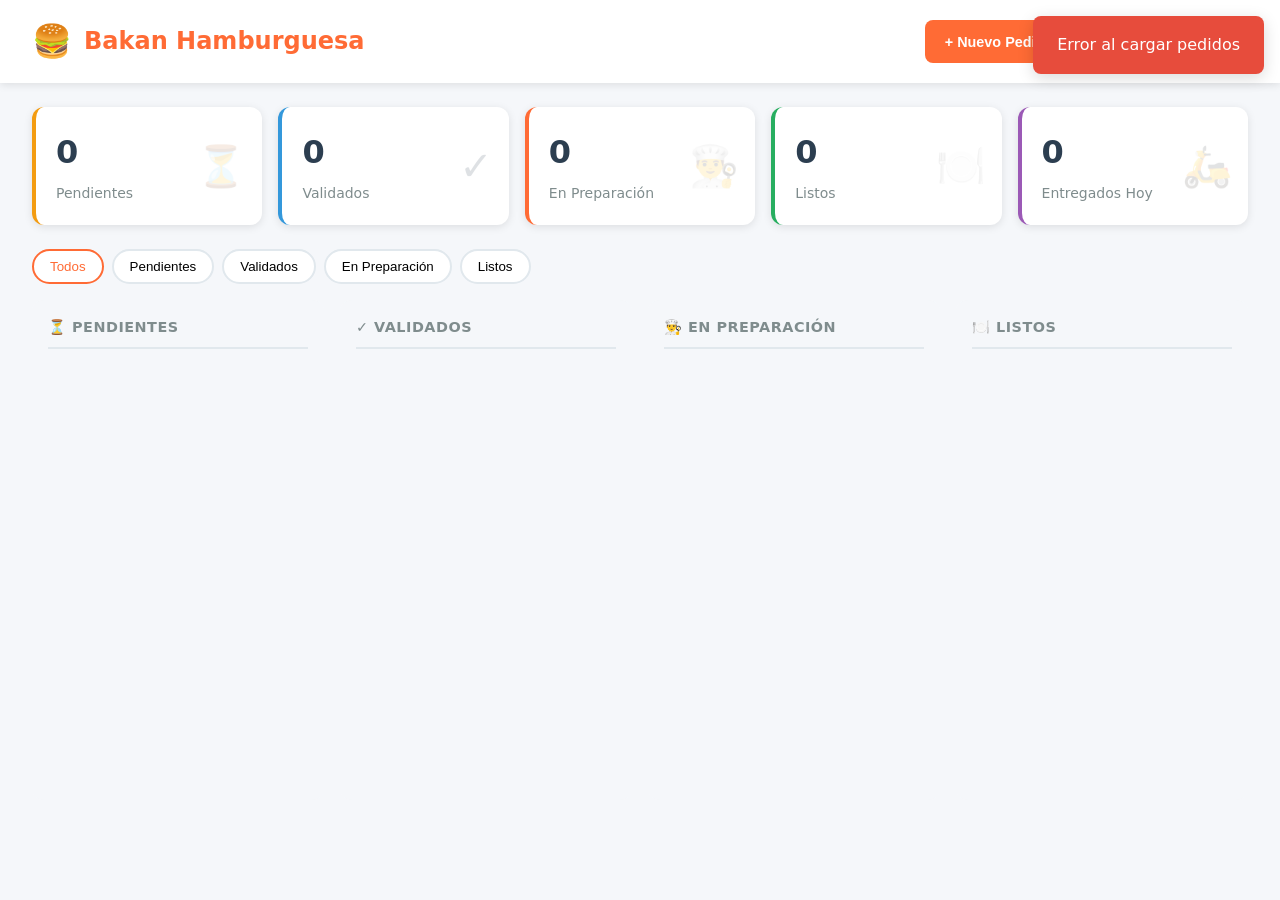
==== src/main/resources/static/index.html @ cb3b7696 "html, css e index funcionando con el backend" ====
<!DOCTYPE html>
<html lang="es">
<head>
    <meta charset="UTF-8">
    <meta name="viewport" content="width=device-width, initial-scale=1.0">
    <title>Bakan Hamburguesa - Panel de Control</title>
    <link rel="stylesheet" href="css/styles.css">
</head>
<body>
<div class="app">
    <!-- Header -->
    <header class="header">
        <div class="logo">
            <span class="logo-icon">🍔</span>
            <h1>Bakan Hamburguesa</h1>
        </div>
        <div class="header-actions">
            <button class="btn btn-primary" onclick="mostrarModalNuevoPedido()">
                + Nuevo Pedido
            </button>
            <a href="cocina.html" class="btn btn-secondary">👨‍🍳 Vista Cocina</a>
        </div>
    </header>

    <!-- Dashboard Stats -->
    <div class="dashboard">
        <div class="stat-card" data-estado="PENDIENTE">
            <div class="stat-number" id="count-pendiente">0</div>
            <div class="stat-label">Pendientes</div>
            <div class="stat-icon">⏳</div>
        </div>
        <div class="stat-card" data-estado="VALIDADO">
            <div class="stat-number" id="count-validado">0</div>
            <div class="stat-label">Validados</div>
            <div class="stat-icon">✓</div>
        </div>
        <div class="stat-card" data-estado="EN_PREPARACION">
            <div class="stat-number" id="count-preparacion">0</div>
            <div class="stat-label">En Preparación</div>
            <div class="stat-icon">👨‍🍳</div>
        </div>
        <div class="stat-card" data-estado="LISTO">
            <div class="stat-number" id="count-listo">0</div>
            <div class="stat-label">Listos</div>
            <div class="stat-icon">🍽️</div>
        </div>
        <div class="stat-card" data-estado="ENTREGADO">
            <div class="stat-number" id="count-entregado">0</div>
            <div class="stat-label">Entregados Hoy</div>
            <div class="stat-icon">🛵</div>
        </div>
    </div>

    <!-- Filtros -->
    <div class="filters">
        <button class="filter-btn active" data-filter="todos">Todos</button>
        <button class="filter-btn" data-filter="PENDIENTE">Pendientes</button>
        <button class="filter-btn" data-filter="VALIDADO">Validados</button>
        <button class="filter-btn" data-filter="EN_PREPARACION">En Preparación</button>
        <button class="filter-btn" data-filter="LISTO">Listos</button>
    </div>

    <!-- Kanban Board -->
    <div class="kanban-board">
        <div class="kanban-column" data-estado="PENDIENTE">
            <h3>⏳ Pendientes</h3>
            <div class="pedidos-list" id="column-PENDIENTE"></div>
        </div>
        <div class="kanban-column" data-estado="VALIDADO">
            <h3>✓ Validados</h3>
            <div class="pedidos-list" id="column-VALIDADO"></div>
        </div>
        <div class="kanban-column" data-estado="EN_PREPARACION">
            <h3>👨‍🍳 En Preparación</h3>
            <div class="pedidos-list" id="column-EN_PREPARACION"></div>
        </div>
        <div class="kanban-column" data-estado="LISTO">
            <h3>🍽️ Listos</h3>
            <div class="pedidos-list" id="column-LISTO"></div>
        </div>
    </div>
</div>

<!-- Modal Nuevo Pedido -->
<div id="modal-pedido" class="modal">
    <div class="modal-content">
        <span class="close" onclick="cerrarModal()">&times;</span>
        <h2>Nuevo Pedido</h2>
        <form id="form-pedido">
            <div class="form-group">
                <label>Cliente:</label>
                <input type="text" id="cliente-nombre" required placeholder="Nombre (WhatsApp)">
            </div>
            <div id="productos-container">
                <!-- Productos se cargan dinámicamente -->
            </div>
            <button type="button" class="btn btn-secondary" onclick="agregarProducto()">+ Agregar Producto</button>
            <div class="total">Total: $<span id="total-pedido">0</span></div>
            <button type="submit" class="btn btn-primary btn-block">Crear Pedido</button>
        </form>
    </div>
</div>

<script src="js/app.js"></script>
</body>
</html>
---- src/main/resources/static/css/styles.css ----
/* Reset y base */
* {
    margin: 0;
    padding: 0;
    box-sizing: border-box;
}

:root {
    --primary: #FF6B35;
    --primary-dark: #E55A2B;
    --secondary: #2C3E50;
    --success: #27AE60;
    --warning: #F39C12;
    --danger: #E74C3C;
    --info: #3498DB;
    --bg: #F5F7FA;
    --card: #FFFFFF;
    --text: #2C3E50;
    --text-light: #7F8C8D;
    --border: #E1E8ED;
    --shadow: 0 2px 8px rgba(0,0,0,0.1);
    --shadow-hover: 0 4px 16px rgba(0,0,0,0.15);
}

body {
    font-family: 'Segoe UI', system-ui, -apple-system, sans-serif;
    background: var(--bg);
    color: var(--text);
    line-height: 1.6;
}

/* Header */
.header {
    background: var(--card);
    padding: 1rem 2rem;
    display: flex;
    justify-content: space-between;
    align-items: center;
    box-shadow: var(--shadow);
    position: sticky;
    top: 0;
    z-index: 100;
}

.logo {
    display: flex;
    align-items: center;
    gap: 0.75rem;
}

.logo-icon {
    font-size: 2rem;
}

.logo h1 {
    font-size: 1.5rem;
    font-weight: 700;
    color: var(--primary);
}

.header-actions {
    display: flex;
    gap: 0.75rem;
}

/* Botones */
.btn {
    padding: 0.625rem 1.25rem;
    border: none;
    border-radius: 8px;
    font-size: 0.9rem;
    font-weight: 600;
    cursor: pointer;
    transition: all 0.2s;
    display: inline-flex;
    align-items: center;
    gap: 0.5rem;
}

.btn:hover {
    transform: translateY(-2px);
    box-shadow: var(--shadow-hover);
}

.btn-primary {
    background: var(--primary);
    color: white;
}

.btn-primary:hover {
    background: var(--primary-dark);
}

.btn-secondary {
    background: var(--secondary);
    color: white;
}

.btn-success {
    background: var(--success);
    color: white;
}

.btn-warning {
    background: var(--warning);
    color: white;
}

.btn-danger {
    background: var(--danger);
    color: white;
}

.btn-sm {
    padding: 0.4rem 0.8rem;
    font-size: 0.8rem;
}

.btn-block {
    width: 100%;
    justify-content: center;
}

/* Dashboard Stats */
.dashboard {
    display: grid;
    grid-template-columns: repeat(auto-fit, minmax(180px, 1fr));
    gap: 1rem;
    padding: 1.5rem 2rem;
}

.stat-card {
    background: var(--card);
    padding: 1.25rem;
    border-radius: 12px;
    box-shadow: var(--shadow);
    display: flex;
    flex-direction: column;
    position: relative;
    overflow: hidden;
    border-left: 4px solid transparent;
    transition: all 0.2s;
}

.stat-card:hover {
    box-shadow: var(--shadow-hover);
}

.stat-card[data-estado="PENDIENTE"] { border-left-color: var(--warning); }
.stat-card[data-estado="VALIDADO"] { border-left-color: var(--info); }
.stat-card[data-estado="EN_PREPARACION"] { border-left-color: var(--primary); }
.stat-card[data-estado="LISTO"] { border-left-color: var(--success); }
.stat-card[data-estado="ENTREGADO"] { border-left-color: #9B59B6; }

.stat-number {
    font-size: 2rem;
    font-weight: 700;
    color: var(--text);
}

.stat-label {
    font-size: 0.875rem;
    color: var(--text-light);
    margin-top: 0.25rem;
}

.stat-icon {
    position: absolute;
    right: 1rem;
    top: 50%;
    transform: translateY(-50%);
    font-size: 2.5rem;
    opacity: 0.15;
}

/* Filtros */
.filters {
    display: flex;
    gap: 0.5rem;
    padding: 0 2rem 1rem;
    flex-wrap: wrap;
}

.filter-btn {
    padding: 0.5rem 1rem;
    border: 2px solid var(--border);
    background: var(--card);
    border-radius: 20px;
    cursor: pointer;
    font-weight: 500;
    transition: all 0.2s;
}

.filter-btn:hover,
.filter-btn.active {
    border-color: var(--primary);
    color: var(--primary);
}

/* Kanban Board */
.kanban-board {
    display: grid;
    grid-template-columns: repeat(4, 1fr);
    gap: 1rem;
    padding: 0 2rem 2rem;
    overflow-x: auto;
}

.kanban-column {
    background: var(--bg);
    border-radius: 12px;
    padding: 1rem;
    min-height: 500px;
}

.kanban-column h3 {
    font-size: 0.9rem;
    font-weight: 600;
    color: var(--text-light);
    text-transform: uppercase;
    letter-spacing: 0.5px;
    margin-bottom: 1rem;
    padding-bottom: 0.5rem;
    border-bottom: 2px solid var(--border);
}

.pedidos-list {
    display: flex;
    flex-direction: column;
    gap: 0.75rem;
}

/* Pedido Card */
.pedido-card {
    background: var(--card);
    border-radius: 10px;
    padding: 1rem;
    box-shadow: var(--shadow);
    cursor: grab;
    transition: all 0.2s;
    border-left: 4px solid transparent;
}

.pedido-card:hover {
    box-shadow: var(--shadow-hover);
    transform: translateY(-2px);
}

.pedido-card[data-estado="PENDIENTE"] { border-left-color: var(--warning); }
.pedido-card[data-estado="VALIDADO"] { border-left-color: var(--info); }
.pedido-card[data-estado="EN_PREPARACION"] { border-left-color: var(--primary); }
.pedido-card[data-estado="LISTO"] { border-left-color: var(--success); }

.pedido-header {
    display: flex;
    justify-content: space-between;
    align-items: center;
    margin-bottom: 0.75rem;
}

.pedido-id {
    font-weight: 700;
    font-size: 1.1rem;
}

.pedido-tiempo {
    font-size: 0.75rem;
    color: var(--text-light);
    background: var(--bg);
    padding: 0.25rem 0.5rem;
    border-radius: 4px;
}

.pedido-cliente {
    font-size: 0.9rem;
    color: var(--text-light);
    margin-bottom: 0.75rem;
}

.pedido-productos {
    background: var(--bg);
    border-radius: 6px;
    padding: 0.75rem;
    margin-bottom: 0.75rem;
}

.producto-item {
    display: flex;
    justify-content: space-between;
    font-size: 0.85rem;
    padding: 0.25rem 0;
}

.producto-item strong {
    color: var(--text);
}

.pedido-total {
    font-size: 1.1rem;
    font-weight: 700;
    color: var(--success);
    text-align: right;
    margin-bottom: 0.75rem;
}

.pedido-acciones {
    display: flex;
    gap: 0.5rem;
    flex-wrap: wrap;
}

/* Modal */
.modal {
    display: none;
    position: fixed;
    top: 0;
    left: 0;
    width: 100%;
    height: 100%;
    background: rgba(0,0,0,0.5);
    z-index: 1000;
    justify-content: center;
    align-items: center;
}

.modal.active {
    display: flex;
}

.modal-content {
    background: var(--card);
    border-radius: 16px;
    padding: 2rem;
    width: 90%;
    max-width: 500px;
    max-height: 90vh;
    overflow-y: auto;
    position: relative;
}

.close {
    position: absolute;
    right: 1rem;
    top: 1rem;
    font-size: 1.5rem;
    cursor: pointer;
    color: var(--text-light);
}

.close:hover {
    color: var(--text);
}

/* Formulario */
.form-group {
    margin-bottom: 1rem;
}

.form-group label {
    display: block;
    font-weight: 500;
    margin-bottom: 0.5rem;
    font-size: 0.9rem;
}

.form-group input,
.form-group select {
    width: 100%;
    padding: 0.75rem;
    border: 2px solid var(--border);
    border-radius: 8px;
    font-size: 1rem;
    transition: border-color 0.2s;
}

.form-group input:focus,
.form-group select:focus {
    outline: none;
    border-color: var(--primary);
}

.producto-row {
    display: grid;
    grid-template-columns: 2fr 1fr auto;
    gap: 0.5rem;
    margin-bottom: 0.5rem;
    align-items: center;
}

.total {
    font-size: 1.25rem;
    font-weight: 700;
    text-align: right;
    padding: 1rem 0;
    border-top: 2px solid var(--border);
    margin-top: 1rem;
}

/* Responsive */
@media (max-width: 1200px) {
    .kanban-board {
        grid-template-columns: repeat(2, 1fr);
    }
}

@media (max-width: 768px) {
    .header {
        flex-direction: column;
        gap: 1rem;
    }

    .kanban-board {
        grid-template-columns: 1fr;
    }

    .dashboard {
        grid-template-columns: repeat(2, 1fr);
    }
}

/* Animaciones */
@keyframes slideIn {
    from {
        opacity: 0;
        transform: translateY(20px);
    }
    to {
        opacity: 1;
        transform: translateY(0);
    }
}

.pedido-card {
    animation: slideIn 0.3s ease;
}

/* Notificación */
.notificacion {
    position: fixed;
    top: 1rem;
    right: 1rem;
    background: var(--success);
    color: white;
    padding: 1rem 1.5rem;
    border-radius: 8px;
    box-shadow: var(--shadow-hover);
    animation: slideIn 0.3s ease;
    z-index: 2000;
}

.notificacion.error {
    background: var(--danger);
}
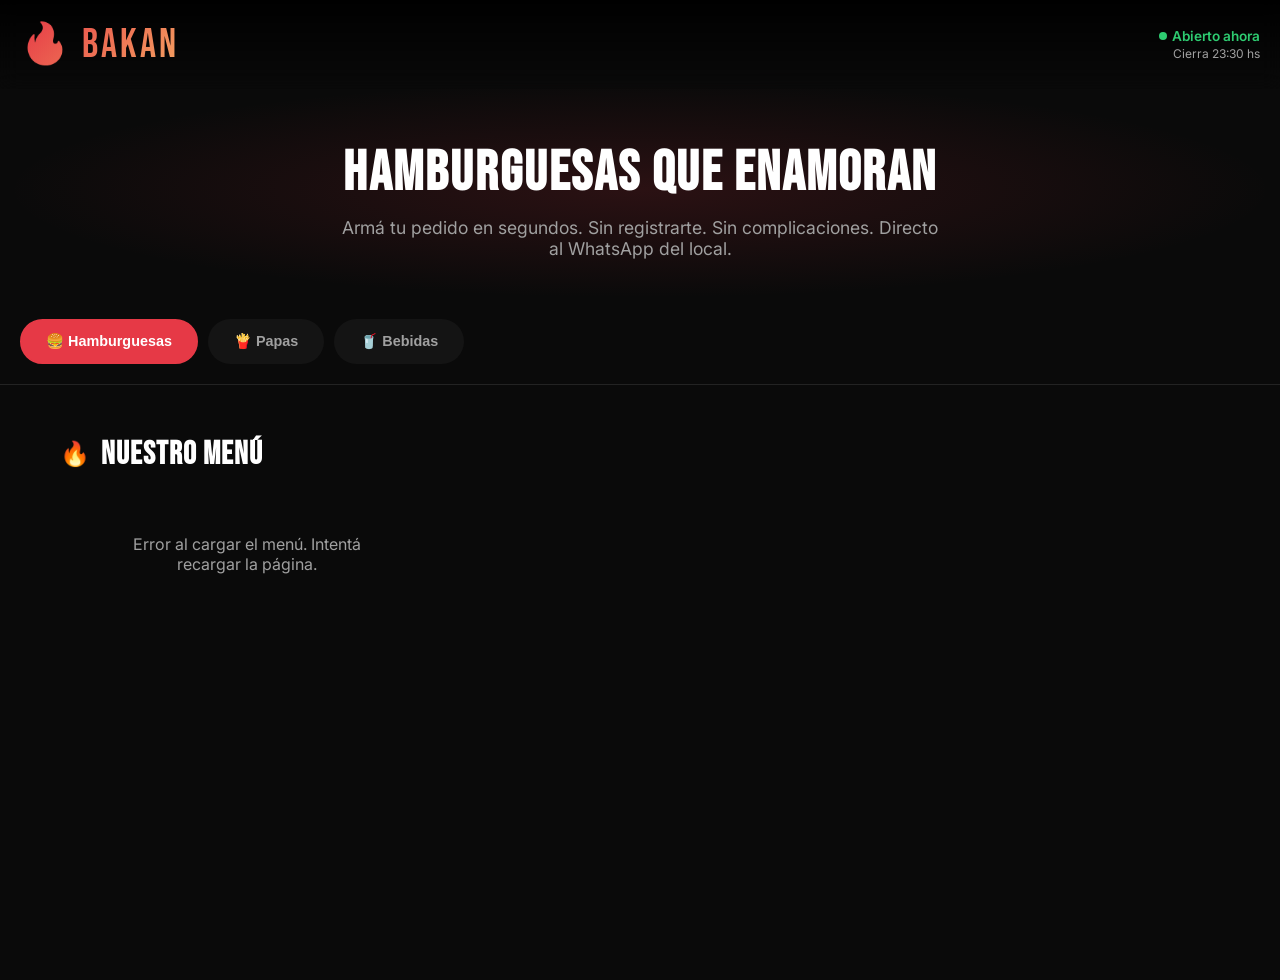
==== commit d0609c80: "Producto java y V4 productos" ====
--- a/src/main/resources/static/index.html
+++ b/src/main/resources/static/index.html
@@ -3,101 +3,83 @@
 <head>
     <meta charset="UTF-8">
     <meta name="viewport" content="width=device-width, initial-scale=1.0">
-    <title>Bakan Hamburguesa - Panel de Control</title>
+    <title>BAKAN BURGER - Armá tu pedido</title>
     <link rel="stylesheet" href="css/styles.css">
 </head>
 <body>
-<div class="app">
-    <!-- Header -->
-    <header class="header">
-        <div class="logo">
-            <span class="logo-icon">🍔</span>
-            <h1>Bakan Hamburguesa</h1>
-        </div>
-        <div class="header-actions">
-            <button class="btn btn-primary" onclick="mostrarModalNuevoPedido()">
-                + Nuevo Pedido
-            </button>
-            <a href="cocina.html" class="btn btn-secondary">👨‍🍳 Vista Cocina</a>
-        </div>
-    </header>
+<header class="header">
+    <div class="logo">🔥 BAKAN</div>
+    <div class="header-info">
+        <div class="estado">Abierto ahora</div>
+        <div class="horario">Cierra 23:30 hs</div>
+    </div>
+</header>
 
-    <!-- Dashboard Stats -->
-    <div class="dashboard">
-        <div class="stat-card" data-estado="PENDIENTE">
-            <div class="stat-number" id="count-pendiente">0</div>
-            <div class="stat-label">Pendientes</div>
-            <div class="stat-icon">⏳</div>
-        </div>
-        <div class="stat-card" data-estado="VALIDADO">
-            <div class="stat-number" id="count-validado">0</div>
-            <div class="stat-label">Validados</div>
-            <div class="stat-icon">✓</div>
-        </div>
-        <div class="stat-card" data-estado="EN_PREPARACION">
-            <div class="stat-number" id="count-preparacion">0</div>
-            <div class="stat-label">En Preparación</div>
-            <div class="stat-icon">👨‍🍳</div>
-        </div>
-        <div class="stat-card" data-estado="LISTO">
-            <div class="stat-number" id="count-listo">0</div>
-            <div class="stat-label">Listos</div>
-            <div class="stat-icon">🍽️</div>
-        </div>
-        <div class="stat-card" data-estado="ENTREGADO">
-            <div class="stat-number" id="count-entregado">0</div>
-            <div class="stat-label">Entregados Hoy</div>
-            <div class="stat-icon">🛵</div>
-        </div>
-    </div>
+<section class="hero">
+    <h1>Hamburguesas que enamoran</h1>
+    <p>Armá tu pedido en segundos. Sin registrarte. Sin complicaciones. Directo al WhatsApp del local.</p>
+</section>
 
-    <!-- Filtros -->
-    <div class="filters">
-        <button class="filter-btn active" data-filter="todos">Todos</button>
-        <button class="filter-btn" data-filter="PENDIENTE">Pendientes</button>
-        <button class="filter-btn" data-filter="VALIDADO">Validados</button>
-        <button class="filter-btn" data-filter="EN_PREPARACION">En Preparación</button>
-        <button class="filter-btn" data-filter="LISTO">Listos</button>
-    </div>
+<div class="categorias">
+    <button class="cat-btn active" onclick="filtrarCategoria('HAMBURGUESAS')">🍔 Hamburguesas</button>
+    <button class="cat-btn" onclick="filtrarCategoria('PAPAS')">🍟 Papas</button>
+    <button class="cat-btn" onclick="filtrarCategoria('BEBIDAS')">🥤 Bebidas</button>
+</div>
 
-    <!-- Kanban Board -->
-    <div class="kanban-board">
-        <div class="kanban-column" data-estado="PENDIENTE">
-            <h3>⏳ Pendientes</h3>
-            <div class="pedidos-list" id="column-PENDIENTE"></div>
-        </div>
-        <div class="kanban-column" data-estado="VALIDADO">
-            <h3>✓ Validados</h3>
-            <div class="pedidos-list" id="column-VALIDADO"></div>
-        </div>
-        <div class="kanban-column" data-estado="EN_PREPARACION">
-            <h3>👨‍🍳 En Preparación</h3>
-            <div class="pedidos-list" id="column-EN_PREPARACION"></div>
-        </div>
-        <div class="kanban-column" data-estado="LISTO">
-            <h3>🍽️ Listos</h3>
-            <div class="pedidos-list" id="column-LISTO"></div>
-        </div>
+<div class="container">
+    <h2 class="section-title">
+        <span class="emoji-title">🔥</span>
+        Nuestro Menú
+    </h2>
+    <div class="productos-grid" id="productos-grid">
+        <div class="loading">Cargando menú...</div>
     </div>
 </div>
 
-<!-- Modal Nuevo Pedido -->
-<div id="modal-pedido" class="modal">
-    <div class="modal-content">
-        <span class="close" onclick="cerrarModal()">&times;</span>
-        <h2>Nuevo Pedido</h2>
-        <form id="form-pedido">
-            <div class="form-group">
-                <label>Cliente:</label>
-                <input type="text" id="cliente-nombre" required placeholder="Nombre (WhatsApp)">
+<div class="carrito-flotante" id="carrito-flotante" onclick="abrirModal()">
+    <span class="carrito-icono">🛒</span>
+    <div class="carrito-info">
+        <span class="carrito-total" id="carrito-total">$0</span>
+        <span class="carrito-items" id="carrito-items">0 items</span>
+    </div>
+    <span>→</span>
+</div>
+
+<div class="modal-overlay" id="modal-overlay" onclick="cerrarModal(event)">
+    <div class="modal-carrito" onclick="event.stopPropagation()">
+        <div class="modal-header">
+            <h3 class="modal-titulo">🛒 Tu Pedido</h3>
+            <button class="btn-cerrar" onclick="cerrarModal()">×</button>
+        </div>
+
+        <div id="lista-carrito">
+            <p style="text-align: center; color: var(--gris); padding: 40px;">Tu carrito está vacío</p>
+        </div>
+
+        <div class="resumen-pedido" id="resumen-pedido" style="display: none;">
+            <div class="linea-resumen">
+                <span>Subtotal</span>
+                <span id="resumen-subtotal">$0</span>
             </div>
-            <div id="productos-container">
-                <!-- Productos se cargan dinámicamente -->
+            <div class="linea-resumen">
+                <span>Envío (aprox)</span>
+                <span>$500</span>
             </div>
-            <button type="button" class="btn btn-secondary" onclick="agregarProducto()">+ Agregar Producto</button>
-            <div class="total">Total: $<span id="total-pedido">0</span></div>
-            <button type="submit" class="btn btn-primary btn-block">Crear Pedido</button>
-        </form>
+            <div class="linea-total">
+                <span>Total aproximado</span>
+                <span id="resumen-total">$0</span>
+            </div>
+        </div>
+
+        <div id="formulario-pedido" style="display: none;">
+            <input type="text" id="cliente-nombre" class="notas-pedido" placeholder="Tu nombre" style="margin-bottom: 10px;">
+            <textarea class="notas-pedido" rows="2" placeholder="Notas adicionales (ej: sin cebolla, salsa aparte...)"></textarea>
+
+            <button class="btn-whatsapp" onclick="enviarWhatsApp()">
+                <span>📱</span>
+                Enviar pedido por WhatsApp
+            </button>
+        </div>
     </div>
 </div>
 
--- a/src/main/resources/static/css/styles.css
+++ b/src/main/resources/static/css/styles.css
@@ -1,453 +1,603 @@
-/* Reset y base */
+@import url('https://fonts.googleapis.com/css2?family=Bebas+Neue&family=Inter:wght@400;600;800&display=swap');
+
+:root {
+    --negro: #0a0a0a;
+    --negro-claro: #141414;
+    --rojo: #e63946;
+    --rojo-hover: #c1121f;
+    --naranja: #f4a261;
+    --amarillo: #e9c46a;
+    --blanco: #ffffff;
+    --gris: #a0a0a0;
+    --verde: #2ecc71;
+}
+
 * {
     margin: 0;
     padding: 0;
     box-sizing: border-box;
 }
 
-:root {
-    --primary: #FF6B35;
-    --primary-dark: #E55A2B;
-    --secondary: #2C3E50;
-    --success: #27AE60;
-    --warning: #F39C12;
-    --danger: #E74C3C;
-    --info: #3498DB;
-    --bg: #F5F7FA;
-    --card: #FFFFFF;
-    --text: #2C3E50;
-    --text-light: #7F8C8D;
-    --border: #E1E8ED;
-    --shadow: 0 2px 8px rgba(0,0,0,0.1);
-    --shadow-hover: 0 4px 16px rgba(0,0,0,0.15);
-}
-
 body {
-    font-family: 'Segoe UI', system-ui, -apple-system, sans-serif;
-    background: var(--bg);
-    color: var(--text);
-    line-height: 1.6;
-}
-
-/* Header */
+    font-family: 'Inter', sans-serif;
+    background: var(--negro);
+    color: var(--blanco);
+    min-height: 100vh;
+}
+
+/* HEADER */
 .header {
-    background: var(--card);
-    padding: 1rem 2rem;
+    background: linear-gradient(180deg, rgba(0,0,0,0.95) 0%, transparent 100%);
+    padding: 20px;
+    position: fixed;
+    width: 100%;
+    top: 0;
+    z-index: 1000;
     display: flex;
     justify-content: space-between;
     align-items: center;
-    box-shadow: var(--shadow);
+    backdrop-filter: blur(10px);
+}
+
+.logo {
+    font-family: 'Bebas Neue', cursive;
+    font-size: 2.5rem;
+    letter-spacing: 3px;
+    background: linear-gradient(135deg, var(--rojo) 0%, var(--naranja) 100%);
+    -webkit-background-clip: text;
+    -webkit-text-fill-color: transparent;
+    text-transform: uppercase;
+}
+
+.header-info {
+    text-align: right;
+}
+
+.estado {
+    color: var(--verde);
+    font-size: 0.85rem;
+    font-weight: 600;
+    display: flex;
+    align-items: center;
+    gap: 5px;
+    justify-content: flex-end;
+}
+
+.estado::before {
+    content: '';
+    width: 8px;
+    height: 8px;
+    background: var(--verde);
+    border-radius: 50%;
+    animation: pulse 2s infinite;
+}
+
+@keyframes pulse {
+    0%, 100% { opacity: 1; }
+    50% { opacity: 0.5; }
+}
+
+.horario {
+    font-size: 0.75rem;
+    color: var(--gris);
+    margin-top: 2px;
+}
+
+/* HERO */
+.hero {
+    margin-top: 80px;
+    padding: 60px 20px 40px;
+    text-align: center;
+    background: radial-gradient(ellipse at center, rgba(230,57,70,0.15) 0%, transparent 70%);
+}
+
+.hero h1 {
+    font-family: 'Bebas Neue', cursive;
+    font-size: 3.5rem;
+    margin-bottom: 10px;
+    text-transform: uppercase;
+    letter-spacing: 2px;
+}
+
+.hero p {
+    color: var(--gris);
+    font-size: 1.1rem;
+    max-width: 600px;
+    margin: 0 auto;
+}
+
+/* CATEGORIAS */
+.categorias {
+    display: flex;
+    gap: 10px;
+    padding: 20px;
+    overflow-x: auto;
+    scrollbar-width: none;
     position: sticky;
-    top: 0;
+    top: 80px;
+    background: var(--negro);
     z-index: 100;
-}
-
-.logo {
-    display: flex;
-    align-items: center;
-    gap: 0.75rem;
-}
-
-.logo-icon {
+    border-bottom: 1px solid rgba(255,255,255,0.1);
+}
+
+.categorias::-webkit-scrollbar {
+    display: none;
+}
+
+.cat-btn {
+    background: var(--negro-claro);
+    border: 2px solid transparent;
+    color: var(--gris);
+    padding: 12px 24px;
+    border-radius: 30px;
+    cursor: pointer;
+    white-space: nowrap;
+    font-weight: 600;
+    transition: all 0.3s;
+    font-size: 0.9rem;
+}
+
+.cat-btn.active {
+    background: var(--rojo);
+    color: var(--blanco);
+    border-color: var(--rojo);
+}
+
+.cat-btn:hover:not(.active) {
+    border-color: var(--gris);
+    color: var(--blanco);
+}
+
+/* CONTAINER */
+.container {
+    max-width: 1200px;
+    margin: 0 auto;
+    padding: 20px;
+    padding-bottom: 100px;
+}
+
+.section-title {
+    font-family: 'Bebas Neue', cursive;
     font-size: 2rem;
-}
-
-.logo h1 {
+    margin: 30px 0 20px;
+    display: flex;
+    align-items: center;
+    gap: 10px;
+    text-transform: uppercase;
+    letter-spacing: 1px;
+}
+
+.emoji-title {
     font-size: 1.5rem;
-    font-weight: 700;
-    color: var(--primary);
-}
-
-.header-actions {
-    display: flex;
-    gap: 0.75rem;
-}
-
-/* Botones */
-.btn {
-    padding: 0.625rem 1.25rem;
-    border: none;
-    border-radius: 8px;
-    font-size: 0.9rem;
-    font-weight: 600;
-    cursor: pointer;
-    transition: all 0.2s;
-    display: inline-flex;
-    align-items: center;
-    gap: 0.5rem;
-}
-
-.btn:hover {
-    transform: translateY(-2px);
-    box-shadow: var(--shadow-hover);
-}
-
-.btn-primary {
-    background: var(--primary);
+}
+
+/* PRODUCTOS GRID */
+.productos-grid {
+    display: grid;
+    grid-template-columns: repeat(auto-fill, minmax(320px, 1fr));
+    gap: 20px;
+}
+
+/* CARD PRODUCTO */
+.producto-card {
+    background: var(--negro-claro);
+    border-radius: 20px;
+    overflow: hidden;
+    border: 1px solid rgba(255,255,255,0.1);
+    transition: all 0.3s;
+    position: relative;
+}
+
+.producto-card:hover {
+    transform: translateY(-5px);
+    border-color: var(--rojo);
+    box-shadow: 0 10px 40px rgba(230,57,70,0.2);
+}
+
+.producto-card.agotado {
+    opacity: 0.6;
+    pointer-events: none;
+}
+
+.producto-card.agotado .producto-imagen::after {
+    content: 'AGOTADO';
+    position: absolute;
+    top: 50%;
+    left: 50%;
+    transform: translate(-50%, -50%);
+    background: var(--rojo);
     color: white;
-}
-
-.btn-primary:hover {
-    background: var(--primary-dark);
-}
-
-.btn-secondary {
-    background: var(--secondary);
-    color: white;
-}
-
-.btn-success {
-    background: var(--success);
-    color: white;
-}
-
-.btn-warning {
-    background: var(--warning);
-    color: white;
-}
-
-.btn-danger {
-    background: var(--danger);
-    color: white;
-}
-
-.btn-sm {
-    padding: 0.4rem 0.8rem;
-    font-size: 0.8rem;
-}
-
-.btn-block {
+    padding: 10px 20px;
+    border-radius: 5px;
+    font-weight: 700;
+    font-size: 1.2rem;
+}
+
+.producto-imagen {
     width: 100%;
+    height: 200px;
+    background: linear-gradient(135deg, #2d2d2d 0%, #1a1a1a 100%);
+    display: flex;
+    align-items: center;
     justify-content: center;
-}
-
-/* Dashboard Stats */
-.dashboard {
-    display: grid;
-    grid-template-columns: repeat(auto-fit, minmax(180px, 1fr));
-    gap: 1rem;
-    padding: 1.5rem 2rem;
-}
-
-.stat-card {
-    background: var(--card);
-    padding: 1.25rem;
-    border-radius: 12px;
-    box-shadow: var(--shadow);
-    display: flex;
-    flex-direction: column;
+    font-size: 5rem;
     position: relative;
     overflow: hidden;
-    border-left: 4px solid transparent;
-    transition: all 0.2s;
-}
-
-.stat-card:hover {
-    box-shadow: var(--shadow-hover);
-}
-
-.stat-card[data-estado="PENDIENTE"] { border-left-color: var(--warning); }
-.stat-card[data-estado="VALIDADO"] { border-left-color: var(--info); }
-.stat-card[data-estado="EN_PREPARACION"] { border-left-color: var(--primary); }
-.stat-card[data-estado="LISTO"] { border-left-color: var(--success); }
-.stat-card[data-estado="ENTREGADO"] { border-left-color: #9B59B6; }
-
-.stat-number {
-    font-size: 2rem;
-    font-weight: 700;
-    color: var(--text);
-}
-
-.stat-label {
-    font-size: 0.875rem;
-    color: var(--text-light);
-    margin-top: 0.25rem;
-}
-
-.stat-icon {
+}
+
+.producto-imagen::before {
+    content: '';
     position: absolute;
-    right: 1rem;
-    top: 50%;
-    transform: translateY(-50%);
-    font-size: 2.5rem;
-    opacity: 0.15;
-}
-
-/* Filtros */
-.filters {
-    display: flex;
-    gap: 0.5rem;
-    padding: 0 2rem 1rem;
-    flex-wrap: wrap;
-}
-
-.filter-btn {
-    padding: 0.5rem 1rem;
-    border: 2px solid var(--border);
-    background: var(--card);
+    bottom: 0;
+    left: 0;
+    right: 0;
+    height: 50%;
+    background: linear-gradient(to top, var(--negro-claro), transparent);
+}
+
+.badge {
+    position: absolute;
+    top: 15px;
+    left: 15px;
+    padding: 5px 12px;
     border-radius: 20px;
+    font-size: 0.75rem;
+    font-weight: 700;
+    text-transform: uppercase;
+    z-index: 10;
+}
+
+.badge-popular { background: var(--rojo); color: white; }
+.badge-nuevo { background: var(--naranja); color: var(--negro); }
+
+.producto-info {
+    padding: 20px;
+}
+
+.producto-header {
+    display: flex;
+    justify-content: space-between;
+    align-items: start;
+    margin-bottom: 10px;
+}
+
+.producto-nombre {
+    font-family: 'Bebas Neue', cursive;
+    font-size: 1.8rem;
+    letter-spacing: 1px;
+    line-height: 1;
+}
+
+.producto-precio {
+    font-size: 1.5rem;
+    font-weight: 800;
+    color: var(--naranja);
+}
+
+.producto-desc {
+    color: var(--gris);
+    font-size: 0.9rem;
+    line-height: 1.5;
+    margin-bottom: 15px;
+    min-height: 60px;
+}
+
+/* BOTON EN STOCK */
+.btn-stock {
+    width: 100%;
+    background: var(--verde);
+    color: white;
+    border: none;
+    padding: 14px;
+    border-radius: 12px;
+    font-weight: 700;
+    font-size: 1rem;
     cursor: pointer;
-    font-weight: 500;
-    transition: all 0.2s;
-}
-
-.filter-btn:hover,
-.filter-btn.active {
-    border-color: var(--primary);
-    color: var(--primary);
-}
-
-/* Kanban Board */
-.kanban-board {
-    display: grid;
-    grid-template-columns: repeat(4, 1fr);
-    gap: 1rem;
-    padding: 0 2rem 2rem;
-    overflow-x: auto;
-}
-
-.kanban-column {
-    background: var(--bg);
-    border-radius: 12px;
-    padding: 1rem;
-    min-height: 500px;
-}
-
-.kanban-column h3 {
-    font-size: 0.9rem;
-    font-weight: 600;
-    color: var(--text-light);
+    display: flex;
+    align-items: center;
+    justify-content: center;
+    gap: 8px;
+    transition: all 0.3s;
     text-transform: uppercase;
-    letter-spacing: 0.5px;
-    margin-bottom: 1rem;
-    padding-bottom: 0.5rem;
-    border-bottom: 2px solid var(--border);
-}
-
-.pedidos-list {
+    letter-spacing: 1px;
+}
+
+.btn-stock:hover {
+    background: #27ae60;
+    transform: scale(1.02);
+}
+
+.btn-stock::before {
+    content: '✓';
+    font-size: 1.2rem;
+}
+
+.btn-stock.agotado {
+    background: var(--gris);
+    cursor: not-allowed;
+}
+
+.btn-stock.agotado::before {
+    content: '✕';
+}
+
+/* CARRITO FLOTANTE */
+.carrito-flotante {
+    position: fixed;
+    bottom: 20px;
+    left: 50%;
+    transform: translateX(-50%);
+    background: var(--rojo);
+    color: white;
+    padding: 15px 30px;
+    border-radius: 50px;
+    display: none;
+    align-items: center;
+    gap: 15px;
+    box-shadow: 0 10px 40px rgba(230,57,70,0.4);
+    cursor: pointer;
+    z-index: 1000;
+    font-weight: 700;
+    border: 2px solid rgba(255,255,255,0.2);
+    transition: all 0.3s;
+}
+
+.carrito-flotante.visible {
+    display: flex;
+    animation: slideUp 0.3s ease;
+}
+
+@keyframes slideUp {
+    from {
+        transform: translateX(-50%) translateY(100px);
+        opacity: 0;
+    }
+    to {
+        transform: translateX(-50%) translateY(0);
+        opacity: 1;
+    }
+}
+
+.carrito-icono {
+    font-size: 1.5rem;
+}
+
+.carrito-info {
     display: flex;
     flex-direction: column;
-    gap: 0.75rem;
-}
-
-/* Pedido Card */
-.pedido-card {
-    background: var(--card);
-    border-radius: 10px;
-    padding: 1rem;
-    box-shadow: var(--shadow);
-    cursor: grab;
-    transition: all 0.2s;
-    border-left: 4px solid transparent;
-}
-
-.pedido-card:hover {
-    box-shadow: var(--shadow-hover);
-    transform: translateY(-2px);
-}
-
-.pedido-card[data-estado="PENDIENTE"] { border-left-color: var(--warning); }
-.pedido-card[data-estado="VALIDADO"] { border-left-color: var(--info); }
-.pedido-card[data-estado="EN_PREPARACION"] { border-left-color: var(--primary); }
-.pedido-card[data-estado="LISTO"] { border-left-color: var(--success); }
-
-.pedido-header {
-    display: flex;
-    justify-content: space-between;
-    align-items: center;
-    margin-bottom: 0.75rem;
-}
-
-.pedido-id {
-    font-weight: 700;
-    font-size: 1.1rem;
-}
-
-.pedido-tiempo {
-    font-size: 0.75rem;
-    color: var(--text-light);
-    background: var(--bg);
-    padding: 0.25rem 0.5rem;
-    border-radius: 4px;
-}
-
-.pedido-cliente {
-    font-size: 0.9rem;
-    color: var(--text-light);
-    margin-bottom: 0.75rem;
-}
-
-.pedido-productos {
-    background: var(--bg);
-    border-radius: 6px;
-    padding: 0.75rem;
-    margin-bottom: 0.75rem;
-}
-
-.producto-item {
-    display: flex;
-    justify-content: space-between;
-    font-size: 0.85rem;
-    padding: 0.25rem 0;
-}
-
-.producto-item strong {
-    color: var(--text);
-}
-
-.pedido-total {
-    font-size: 1.1rem;
-    font-weight: 700;
-    color: var(--success);
-    text-align: right;
-    margin-bottom: 0.75rem;
-}
-
-.pedido-acciones {
-    display: flex;
-    gap: 0.5rem;
-    flex-wrap: wrap;
-}
-
-/* Modal */
-.modal {
-    display: none;
+}
+
+.carrito-total {
+    font-size: 1.3rem;
+}
+
+.carrito-items {
+    font-size: 0.8rem;
+    opacity: 0.9;
+}
+
+/* MODAL CARRITO */
+.modal-overlay {
     position: fixed;
     top: 0;
     left: 0;
+    right: 0;
+    bottom: 0;
+    background: rgba(0,0,0,0.8);
+    display: none;
+    align-items: flex-end;
+    justify-content: center;
+    z-index: 2000;
+    opacity: 0;
+    transition: opacity 0.3s;
+}
+
+.modal-overlay.active {
+    display: flex;
+    opacity: 1;
+}
+
+.modal-carrito {
+    background: var(--negro-claro);
     width: 100%;
-    height: 100%;
-    background: rgba(0,0,0,0.5);
-    z-index: 1000;
+    max-width: 600px;
+    max-height: 80vh;
+    border-radius: 30px 30px 0 0;
+    padding: 30px;
+    transform: translateY(100%);
+    transition: transform 0.3s;
+    overflow-y: auto;
+}
+
+.modal-overlay.active .modal-carrito {
+    transform: translateY(0);
+}
+
+.modal-header {
+    display: flex;
+    justify-content: space-between;
+    align-items: center;
+    margin-bottom: 25px;
+}
+
+.modal-titulo {
+    font-family: 'Bebas Neue', cursive;
+    font-size: 2rem;
+    letter-spacing: 1px;
+}
+
+.btn-cerrar {
+    background: rgba(255,255,255,0.1);
+    border: none;
+    color: white;
+    width: 40px;
+    height: 40px;
+    border-radius: 50%;
+    cursor: pointer;
+    font-size: 1.5rem;
+    display: flex;
+    align-items: center;
     justify-content: center;
-    align-items: center;
-}
-
-.modal.active {
-    display: flex;
-}
-
-.modal-content {
-    background: var(--card);
-    border-radius: 16px;
-    padding: 2rem;
-    width: 90%;
-    max-width: 500px;
-    max-height: 90vh;
-    overflow-y: auto;
-    position: relative;
-}
-
-.close {
-    position: absolute;
-    right: 1rem;
-    top: 1rem;
-    font-size: 1.5rem;
+}
+
+.item-carrito {
+    display: flex;
+    gap: 15px;
+    padding: 15px;
+    background: rgba(255,255,255,0.05);
+    border-radius: 15px;
+    margin-bottom: 15px;
+    align-items: center;
+}
+
+.item-imagen {
+    width: 60px;
+    height: 60px;
+    background: linear-gradient(135deg, #2d2d2d 0%, #1a1a1a 100%);
+    border-radius: 12px;
+    display: flex;
+    align-items: center;
+    justify-content: center;
+    font-size: 2rem;
+}
+
+.item-info {
+    flex: 1;
+}
+
+.item-nombre {
+    font-weight: 700;
+    margin-bottom: 3px;
+}
+
+.item-detalles {
+    font-size: 0.85rem;
+    color: var(--gris);
+}
+
+.item-precio {
+    font-weight: 700;
+    color: var(--naranja);
+}
+
+.item-cantidad {
+    display: flex;
+    align-items: center;
+    gap: 10px;
+    background: rgba(255,255,255,0.1);
+    padding: 5px;
+    border-radius: 20px;
+}
+
+.btn-mini {
+    width: 25px;
+    height: 25px;
+    border-radius: 50%;
+    border: none;
+    background: var(--rojo);
+    color: white;
     cursor: pointer;
-    color: var(--text-light);
-}
-
-.close:hover {
-    color: var(--text);
-}
-
-/* Formulario */
-.form-group {
-    margin-bottom: 1rem;
-}
-
-.form-group label {
-    display: block;
-    font-weight: 500;
-    margin-bottom: 0.5rem;
-    font-size: 0.9rem;
-}
-
-.form-group input,
-.form-group select {
+    display: flex;
+    align-items: center;
+    justify-content: center;
+}
+
+.resumen-pedido {
+    margin-top: 25px;
+    padding-top: 25px;
+    border-top: 1px solid rgba(255,255,255,0.1);
+}
+
+.linea-resumen {
+    display: flex;
+    justify-content: space-between;
+    margin-bottom: 10px;
+    color: var(--gris);
+}
+
+.linea-total {
+    display: flex;
+    justify-content: space-between;
+    font-size: 1.3rem;
+    font-weight: 700;
+    margin-top: 15px;
+    padding-top: 15px;
+    border-top: 2px solid rgba(255,255,255,0.2);
+}
+
+.btn-whatsapp {
     width: 100%;
-    padding: 0.75rem;
-    border: 2px solid var(--border);
-    border-radius: 8px;
-    font-size: 1rem;
-    transition: border-color 0.2s;
-}
-
-.form-group input:focus,
-.form-group select:focus {
-    outline: none;
-    border-color: var(--primary);
-}
-
-.producto-row {
-    display: grid;
-    grid-template-columns: 2fr 1fr auto;
-    gap: 0.5rem;
-    margin-bottom: 0.5rem;
-    align-items: center;
-}
-
-.total {
-    font-size: 1.25rem;
-    font-weight: 700;
-    text-align: right;
-    padding: 1rem 0;
-    border-top: 2px solid var(--border);
-    margin-top: 1rem;
-}
-
-/* Responsive */
-@media (max-width: 1200px) {
-    .kanban-board {
-        grid-template-columns: repeat(2, 1fr);
-    }
-}
-
+    background: #25d366;
+    color: white;
+    border: none;
+    padding: 18px;
+    border-radius: 15px;
+    font-size: 1.1rem;
+    font-weight: 700;
+    margin-top: 20px;
+    cursor: pointer;
+    display: flex;
+    align-items: center;
+    justify-content: center;
+    gap: 10px;
+    transition: all 0.3s;
+}
+
+.btn-whatsapp:hover {
+    background: #128c7e;
+    transform: scale(1.02);
+}
+
+.notas-pedido {
+    width: 100%;
+    background: rgba(255,255,255,0.05);
+    border: 1px solid rgba(255,255,255,0.1);
+    border-radius: 10px;
+    padding: 12px;
+    color: white;
+    margin-top: 15px;
+    font-family: inherit;
+    resize: none;
+}
+
+.notas-pedido::placeholder {
+    color: var(--gris);
+}
+
+/* LOADING */
+.loading {
+    text-align: center;
+    padding: 60px;
+    color: var(--gris);
+}
+
+.loading::after {
+    content: '';
+    display: inline-block;
+    width: 20px;
+    height: 20px;
+    border: 2px solid var(--gris);
+    border-top-color: var(--rojo);
+    border-radius: 50%;
+    animation: spin 1s linear infinite;
+    margin-left: 10px;
+}
+
+@keyframes spin {
+    to { transform: rotate(360deg); }
+}
+
+/* RESPONSIVE */
 @media (max-width: 768px) {
-    .header {
-        flex-direction: column;
-        gap: 1rem;
-    }
-
-    .kanban-board {
+    .productos-grid {
         grid-template-columns: 1fr;
     }
 
-    .dashboard {
-        grid-template-columns: repeat(2, 1fr);
+    .hero h1 {
+        font-size: 2.5rem;
     }
-}
-
-/* Animaciones */
-@keyframes slideIn {
-    from {
-        opacity: 0;
-        transform: translateY(20px);
+
+    .logo {
+        font-size: 1.8rem;
     }
-    to {
-        opacity: 1;
-        transform: translateY(0);
-    }
-}
-
-.pedido-card {
-    animation: slideIn 0.3s ease;
-}
-
-/* Notificación */
-.notificacion {
-    position: fixed;
-    top: 1rem;
-    right: 1rem;
-    background: var(--success);
-    color: white;
-    padding: 1rem 1.5rem;
-    border-radius: 8px;
-    box-shadow: var(--shadow-hover);
-    animation: slideIn 0.3s ease;
-    z-index: 2000;
-}
-
-.notificacion.error {
-    background: var(--danger);
 }
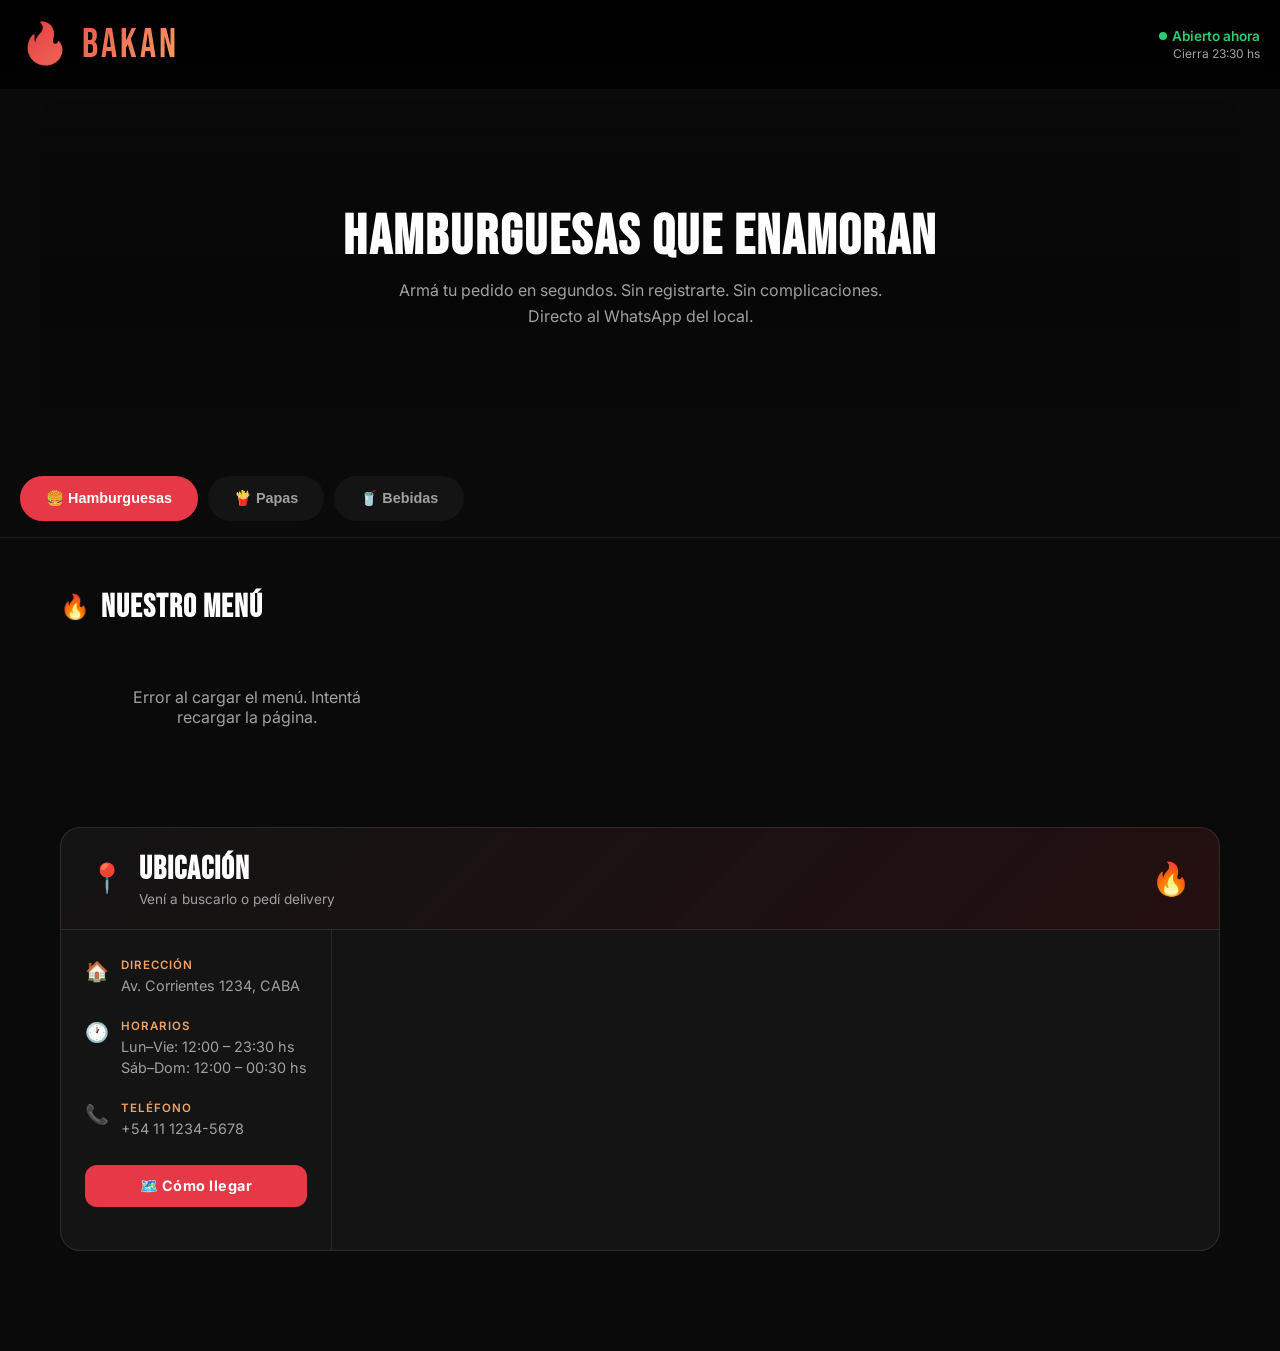
==== commit 75c57cf9: "Barra arreglada" ====
--- a/src/main/resources/static/index.html
+++ b/src/main/resources/static/index.html
@@ -9,15 +9,20 @@
 <body>
 <header class="header">
     <div class="logo">🔥 BAKAN</div>
-    <div class="header-info">
+    <div class="header-info" onclick="document.getElementById('ubicacion').scrollIntoView({ behavior: 'smooth', block: 'start' })" style="cursor: pointer;">
         <div class="estado">Abierto ahora</div>
         <div class="horario">Cierra 23:30 hs</div>
     </div>
 </header>
 
 <section class="hero">
-    <h1>Hamburguesas que enamoran</h1>
-    <p>Armá tu pedido en segundos. Sin registrarte. Sin complicaciones. Directo al WhatsApp del local.</p>
+    <div class="hero-inner">
+        <div class="hero-bg"></div>
+        <div class="hero-content">
+            <h1>Hamburguesas que enamoran</h1>
+            <p>Armá tu pedido en segundos. Sin registrarte. Sin complicaciones.<br>Directo al WhatsApp del local.</p>
+        </div>
+    </div>
 </section>
 
 <div class="categorias">
@@ -27,7 +32,7 @@
 </div>
 
 <div class="container">
-    <h2 class="section-title">
+    <h2 class="section-title" id="menu-titulo">
         <span class="emoji-title">🔥</span>
         Nuestro Menú
     </h2>
@@ -35,6 +40,59 @@
         <div class="loading">Cargando menú...</div>
     </div>
 </div>
+
+<!-- SECCIÓN UBICACIÓN -->
+<section class="ubicacion-section" id="ubicacion">
+    <div class="ubicacion-banner">
+        <div class="ubicacion-banner-content">
+            <span class="ubicacion-icon">📍</span>
+            <div>
+                <h2 class="ubicacion-titulo">Ubicación</h2>
+                <p class="ubicacion-subtitulo">Vení a buscarlo o pedí delivery</p>
+            </div>
+        </div>
+        <div class="ubicacion-llama">🔥</div>
+    </div>
+    <div class="ubicacion-body">
+        <div class="ubicacion-info">
+            <div class="ubicacion-dato">
+                <span class="dato-icon">🏠</span>
+                <div>
+                    <strong>Dirección</strong>
+                    <p>Av. Corrientes 1234, CABA</p>
+                </div>
+            </div>
+            <div class="ubicacion-dato">
+                <span class="dato-icon">🕐</span>
+                <div>
+                    <strong>Horarios</strong>
+                    <p>Lun–Vie: 12:00 – 23:30 hs</p>
+                    <p>Sáb–Dom: 12:00 – 00:30 hs</p>
+                </div>
+            </div>
+            <div class="ubicacion-dato">
+                <span class="dato-icon">📞</span>
+                <div>
+                    <strong>Teléfono</strong>
+                    <p>+54 11 1234-5678</p>
+                </div>
+            </div>
+            <a class="btn-como-llegar" href="https://maps.app.goo.gl/hrJfATDGeYgYuyrY6" target="_blank">
+                🗺️ Cómo llegar
+            </a>
+        </div>
+        <div class="mapa-wrapper">
+            <iframe
+                    class="mapa-iframe"
+                    src="https://www.google.com/maps/embed?pb=!1m22!1m8!1m3!1d1753.6682495950952!2d-65.77903105092072!3d-28.46941110185969!3m2!1i1024!2i768!4f13.1!4m11!3e0!4m5!1s0x9424290db169e291%3A0xd288b52cfef1817!2sRC%20SANTERIA%2C%20Sarmiento%20660%2C%20K4700%20San%20Fernando%20del%20Valle%20de%20Catamarca%2C%20Catamarca!3m2!1d-28.4692056!2d-65.77966669999999!4m3!3m2!1d-28.469276699999998!2d-65.7796962!5e0!3m2!1ses-419!2sar!4v1773840465983!5m2!1ses-419!2sar" width="600" height="450" style="border:0;" allowfullscreen="" loading="lazy" referrerpolicy="no-referrer-when-downgrade" width="600" height="450" style="border:0;" allowfullscreen="" loading="lazy" referrerpolicy="no-referrer-when-downgrade"
+                    allowfullscreen=""
+                    loading="lazy"
+                    referrerpolicy="no-referrer-when-downgrade"
+                    title="Ubicación BAKAN BURGER">
+            </iframe>
+        </div>
+    </div>
+</section>
 
 <div class="carrito-flotante" id="carrito-flotante" onclick="abrirModal()">
     <span class="carrito-icono">🛒</span>
@@ -51,30 +109,22 @@
             <h3 class="modal-titulo">🛒 Tu Pedido</h3>
             <button class="btn-cerrar" onclick="cerrarModal()">×</button>
         </div>
-
         <div id="lista-carrito">
             <p style="text-align: center; color: var(--gris); padding: 40px;">Tu carrito está vacío</p>
         </div>
-
         <div class="resumen-pedido" id="resumen-pedido" style="display: none;">
             <div class="linea-resumen">
                 <span>Subtotal</span>
                 <span id="resumen-subtotal">$0</span>
             </div>
-            <div class="linea-resumen">
-                <span>Envío (aprox)</span>
-                <span>$500</span>
-            </div>
             <div class="linea-total">
-                <span>Total aproximado</span>
+                <span>Total</span>
                 <span id="resumen-total">$0</span>
             </div>
         </div>
-
         <div id="formulario-pedido" style="display: none;">
             <input type="text" id="cliente-nombre" class="notas-pedido" placeholder="Tu nombre" style="margin-bottom: 10px;">
             <textarea class="notas-pedido" rows="2" placeholder="Notas adicionales (ej: sin cebolla, salsa aparte...)"></textarea>
-
             <button class="btn-whatsapp" onclick="enviarWhatsApp()">
                 <span>📱</span>
                 Enviar pedido por WhatsApp
--- a/src/main/resources/static/css/styles.css
+++ b/src/main/resources/static/css/styles.css
@@ -27,7 +27,7 @@
 
 /* HEADER */
 .header {
-    background: linear-gradient(180deg, rgba(0,0,0,0.95) 0%, transparent 100%);
+    background: linear-gradient(180deg, rgba(0,0,0,0.95) 0%, rgba(0,0,0,0.75) 100%);
     padding: 20px;
     position: fixed;
     width: 100%;
@@ -37,6 +37,7 @@
     justify-content: space-between;
     align-items: center;
     backdrop-filter: blur(10px);
+    -webkit-backdrop-filter: blur(10px);
 }
 
 .logo {
@@ -86,38 +87,87 @@
 /* HERO */
 .hero {
     margin-top: 80px;
-    padding: 60px 20px 40px;
+    padding: 20px;
+    background: var(--negro);
+    margin-bottom: 0;
+}
+
+.hero-inner {
+    position: relative;
+    height: 340px;
+    border-radius: 20px;
+    overflow: hidden;
+    max-width: 1200px;
+    margin: 0 auto;
+}
+
+.hero-bg {
+    position: absolute;
+    inset: 0;
+    background-image: url('https://images.unsplash.com/photo-1568901346375-23c9450c58cd?w=1400&q=80');
+    background-size: cover;
+    background-position: center center;
+    filter: brightness(0.45) saturate(1.1);
+}
+
+.hero-bg::after {
+    content: '';
+    position: absolute;
+    inset: 0;
+    background: linear-gradient(
+        to bottom,
+        rgba(10,10,10,0.2) 0%,
+        rgba(10,10,10,0.5) 60%,
+        rgba(20,20,20,0.95) 100%
+    );
+}
+
+.hero-content {
+    position: relative;
+    z-index: 2;
+    height: 100%;
+    display: flex;
+    flex-direction: column;
+    align-items: center;
+    justify-content: center;
+    padding: 20px;
     text-align: center;
-    background: radial-gradient(ellipse at center, rgba(230,57,70,0.15) 0%, transparent 70%);
-}
-
-.hero h1 {
+}
+
+.hero-content h1 {
     font-family: 'Bebas Neue', cursive;
     font-size: 3.5rem;
-    margin-bottom: 10px;
+    margin-bottom: 12px;
     text-transform: uppercase;
     letter-spacing: 2px;
-}
-
-.hero p {
-    color: var(--gris);
-    font-size: 1.1rem;
-    max-width: 600px;
-    margin: 0 auto;
+    line-height: 1;
+}
+
+.hero-content p {
+    color: var(--gris);
+    font-size: 1rem;
+    line-height: 1.6;
+    margin: 0;
+}
+
+@media (max-width: 768px) {
+    .hero-inner { height: 260px; border-radius: 14px; }
+    .hero-content h1 { font-size: 2.4rem; }
 }
 
 /* CATEGORIAS */
 .categorias {
     display: flex;
     gap: 10px;
-    padding: 20px;
+    padding: 16px 20px;
     overflow-x: auto;
+    overflow-y: visible;
     scrollbar-width: none;
     position: sticky;
     top: 80px;
     background: var(--negro);
     z-index: 100;
-    border-bottom: 1px solid rgba(255,255,255,0.1);
+    border-bottom: 1px solid rgba(255,255,255,0.08);
 }
 
 .categorias::-webkit-scrollbar {
@@ -153,7 +203,7 @@
     max-width: 1200px;
     margin: 0 auto;
     padding: 20px;
-    padding-bottom: 100px;
+    padding-bottom: 60px;
 }
 
 .section-title {
@@ -319,6 +369,136 @@
 
 .btn-stock.agotado::before {
     content: '✕';
+}
+
+/* SECCIÓN UBICACIÓN */
+.ubicacion-section {
+    max-width: 1200px;
+    margin: 0 auto 100px;
+    padding: 0 20px;
+}
+
+.ubicacion-banner {
+    background: linear-gradient(135deg, var(--negro-claro) 0%, rgba(230,57,70,0.12) 100%);
+    border: 1px solid rgba(255,255,255,0.1);
+    border-bottom: none;
+    border-radius: 20px 20px 0 0;
+    padding: 22px 28px;
+    display: flex;
+    align-items: center;
+    justify-content: space-between;
+}
+
+.ubicacion-banner-content {
+    display: flex;
+    align-items: center;
+    gap: 14px;
+}
+
+.ubicacion-icon { font-size: 1.8rem; line-height: 1; }
+
+.ubicacion-titulo {
+    font-family: 'Bebas Neue', cursive;
+    font-size: 2rem;
+    letter-spacing: 1px;
+    color: var(--blanco);
+    margin: 0;
+    text-transform: uppercase;
+}
+
+.ubicacion-subtitulo {
+    color: var(--gris);
+    font-size: 0.85rem;
+    margin: 2px 0 0;
+}
+
+.ubicacion-llama {
+    font-size: 2rem;
+    animation: flicker 1.8s ease-in-out infinite;
+}
+
+@keyframes flicker {
+    0%, 100% { opacity: 1; transform: scale(1); }
+    50%       { opacity: .7; transform: scale(1.15) rotate(-5deg); }
+}
+
+.ubicacion-body {
+    background: var(--negro-claro);
+    border: 1px solid rgba(255,255,255,0.1);
+    border-radius: 0 0 20px 20px;
+    display: flex;
+    overflow: hidden;
+}
+
+.ubicacion-info {
+    padding: 28px 24px;
+    display: flex;
+    flex-direction: column;
+    gap: 22px;
+    min-width: 230px;
+    flex: 0 0 auto;
+    border-right: 1px solid rgba(255,255,255,0.08);
+}
+
+.ubicacion-dato {
+    display: flex;
+    align-items: flex-start;
+    gap: 12px;
+}
+
+.dato-icon { font-size: 1.2rem; line-height: 1.4; flex-shrink: 0; }
+
+.ubicacion-dato strong {
+    display: block;
+    color: var(--naranja);
+    font-size: 0.72rem;
+    text-transform: uppercase;
+    letter-spacing: 1px;
+    margin-bottom: 3px;
+    font-weight: 600;
+}
+
+.ubicacion-dato p {
+    color: var(--gris);
+    font-size: 0.9rem;
+    margin: 0;
+    line-height: 1.5;
+}
+
+.btn-como-llegar {
+    display: flex;
+    align-items: center;
+    justify-content: center;
+    gap: 8px;
+    background: var(--rojo);
+    color: var(--blanco);
+    font-weight: 700;
+    font-size: 0.9rem;
+    padding: 12px 18px;
+    border-radius: 12px;
+    text-decoration: none;
+    transition: background .2s, transform .15s;
+    letter-spacing: 0.5px;
+    margin-top: 4px;
+}
+
+.btn-como-llegar:hover {
+    background: var(--rojo-hover);
+    transform: scale(1.02);
+}
+
+.mapa-wrapper {
+    flex: 1;
+    min-height: 320px;
+}
+
+.mapa-iframe {
+    width: 100%;
+    height: 100%;
+    min-height: 320px;
+    border: none;
+    display: block;
+    filter: grayscale(25%) contrast(1.05) brightness(0.9);
 }
 
 /* CARRITO FLOTANTE */
@@ -600,4 +780,18 @@
     .logo {
         font-size: 1.8rem;
     }
+
+    .ubicacion-body {
+        flex-direction: column;
+    }
+
+    .ubicacion-info {
+        border-right: none;
+        border-bottom: 1px solid rgba(255,255,255,0.08);
+    }
+
+    .mapa-wrapper,
+    .mapa-iframe {
+        min-height: 240px;
+    }
 }
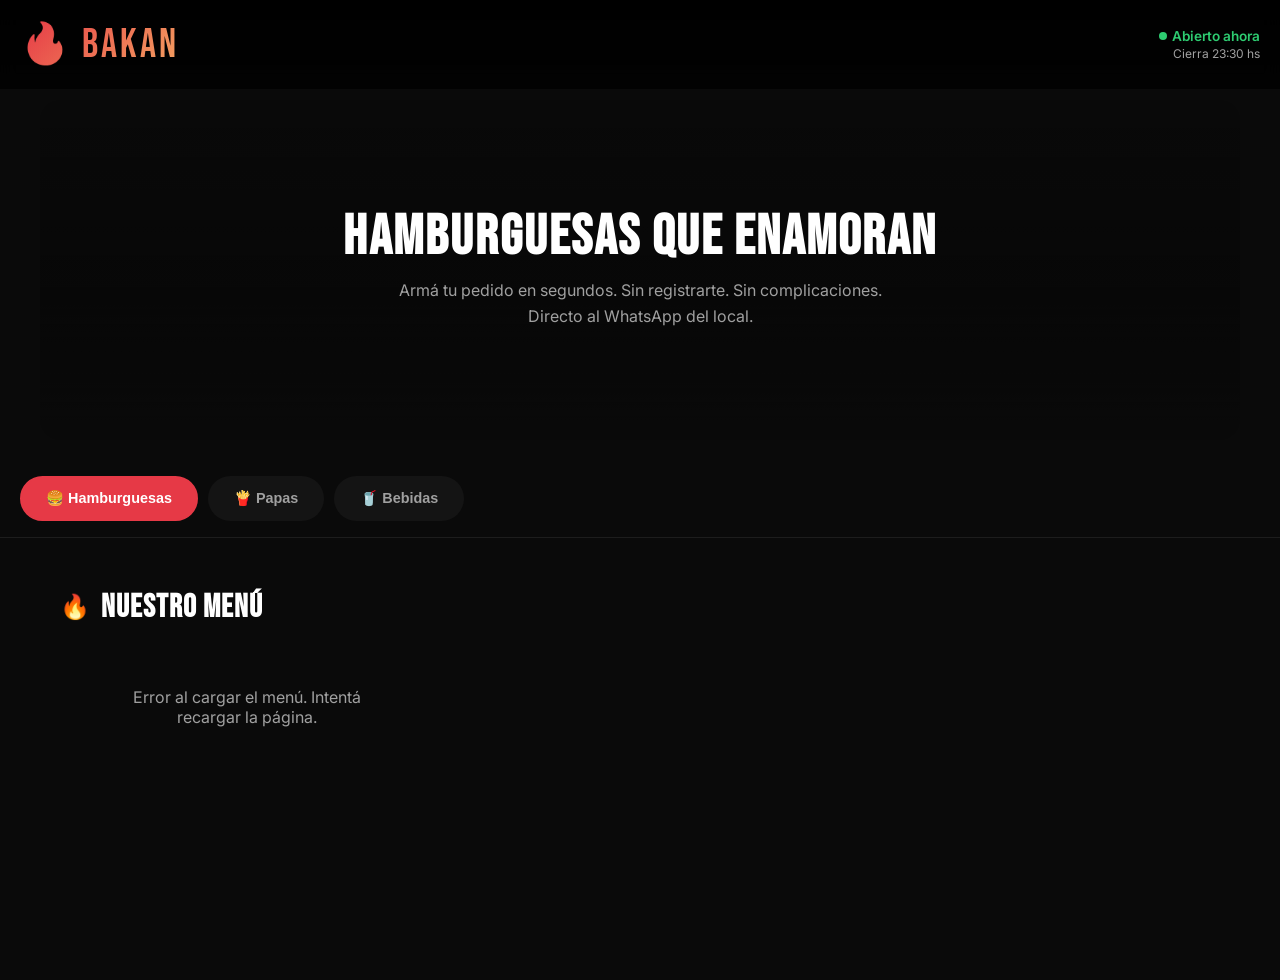
==== commit d3be08c2: "nuevo boton en admin, trabajo siguiente con validaciones de horarios en el front" ====
--- a/src/main/resources/static/index.html
+++ b/src/main/resources/static/index.html
@@ -43,55 +43,7 @@
 
 <!-- SECCIÓN UBICACIÓN -->
 <section class="ubicacion-section" id="ubicacion">
-    <div class="ubicacion-banner">
-        <div class="ubicacion-banner-content">
-            <span class="ubicacion-icon">📍</span>
-            <div>
-                <h2 class="ubicacion-titulo">Ubicación</h2>
-                <p class="ubicacion-subtitulo">Vení a buscarlo o pedí delivery</p>
-            </div>
-        </div>
-        <div class="ubicacion-llama">🔥</div>
-    </div>
-    <div class="ubicacion-body">
-        <div class="ubicacion-info">
-            <div class="ubicacion-dato">
-                <span class="dato-icon">🏠</span>
-                <div>
-                    <strong>Dirección</strong>
-                    <p>Av. Corrientes 1234, CABA</p>
-                </div>
-            </div>
-            <div class="ubicacion-dato">
-                <span class="dato-icon">🕐</span>
-                <div>
-                    <strong>Horarios</strong>
-                    <p>Lun–Vie: 12:00 – 23:30 hs</p>
-                    <p>Sáb–Dom: 12:00 – 00:30 hs</p>
-                </div>
-            </div>
-            <div class="ubicacion-dato">
-                <span class="dato-icon">📞</span>
-                <div>
-                    <strong>Teléfono</strong>
-                    <p>+54 11 1234-5678</p>
-                </div>
-            </div>
-            <a class="btn-como-llegar" href="https://maps.app.goo.gl/hrJfATDGeYgYuyrY6" target="_blank">
-                🗺️ Cómo llegar
-            </a>
-        </div>
-        <div class="mapa-wrapper">
-            <iframe
-                    class="mapa-iframe"
-                    src="https://www.google.com/maps/embed?pb=!1m22!1m8!1m3!1d1753.6682495950952!2d-65.77903105092072!3d-28.46941110185969!3m2!1i1024!2i768!4f13.1!4m11!3e0!4m5!1s0x9424290db169e291%3A0xd288b52cfef1817!2sRC%20SANTERIA%2C%20Sarmiento%20660%2C%20K4700%20San%20Fernando%20del%20Valle%20de%20Catamarca%2C%20Catamarca!3m2!1d-28.4692056!2d-65.77966669999999!4m3!3m2!1d-28.469276699999998!2d-65.7796962!5e0!3m2!1ses-419!2sar!4v1773840465983!5m2!1ses-419!2sar" width="600" height="450" style="border:0;" allowfullscreen="" loading="lazy" referrerpolicy="no-referrer-when-downgrade" width="600" height="450" style="border:0;" allowfullscreen="" loading="lazy" referrerpolicy="no-referrer-when-downgrade"
-                    allowfullscreen=""
-                    loading="lazy"
-                    referrerpolicy="no-referrer-when-downgrade"
-                    title="Ubicación BAKAN BURGER">
-            </iframe>
-        </div>
-    </div>
+    <!-- ... contenido de ubicación igual ... -->
 </section>
 
 <div class="carrito-flotante" id="carrito-flotante" onclick="abrirModal()">
@@ -129,10 +81,13 @@
                 <span>📱</span>
                 Enviar pedido por WhatsApp
             </button>
+
+            <!-- Contenedor para mensajes dinámicos -->
+            <div id="mensaje-pedido" class="mensaje"></div>
         </div>
     </div>
 </div>
 
 <script src="js/app.js"></script>
 </body>
-</html>+</html>
--- a/src/main/resources/static/css/styles.css
+++ b/src/main/resources/static/css/styles.css
@@ -794,4 +794,20 @@
     .mapa-iframe {
         min-height: 240px;
     }
+    /* MENSAJES DE PEDIDO */
+    .mensaje {
+        margin-top: 15px;
+        font-weight: bold;
+        text-align: center;
+        font-size: 0.95rem;
+    }
+
+    .mensaje.error {
+        color: var(--rojo);
+    }
+
+    .mensaje.exito {
+        color: var(--verde);
+    }
+
 }
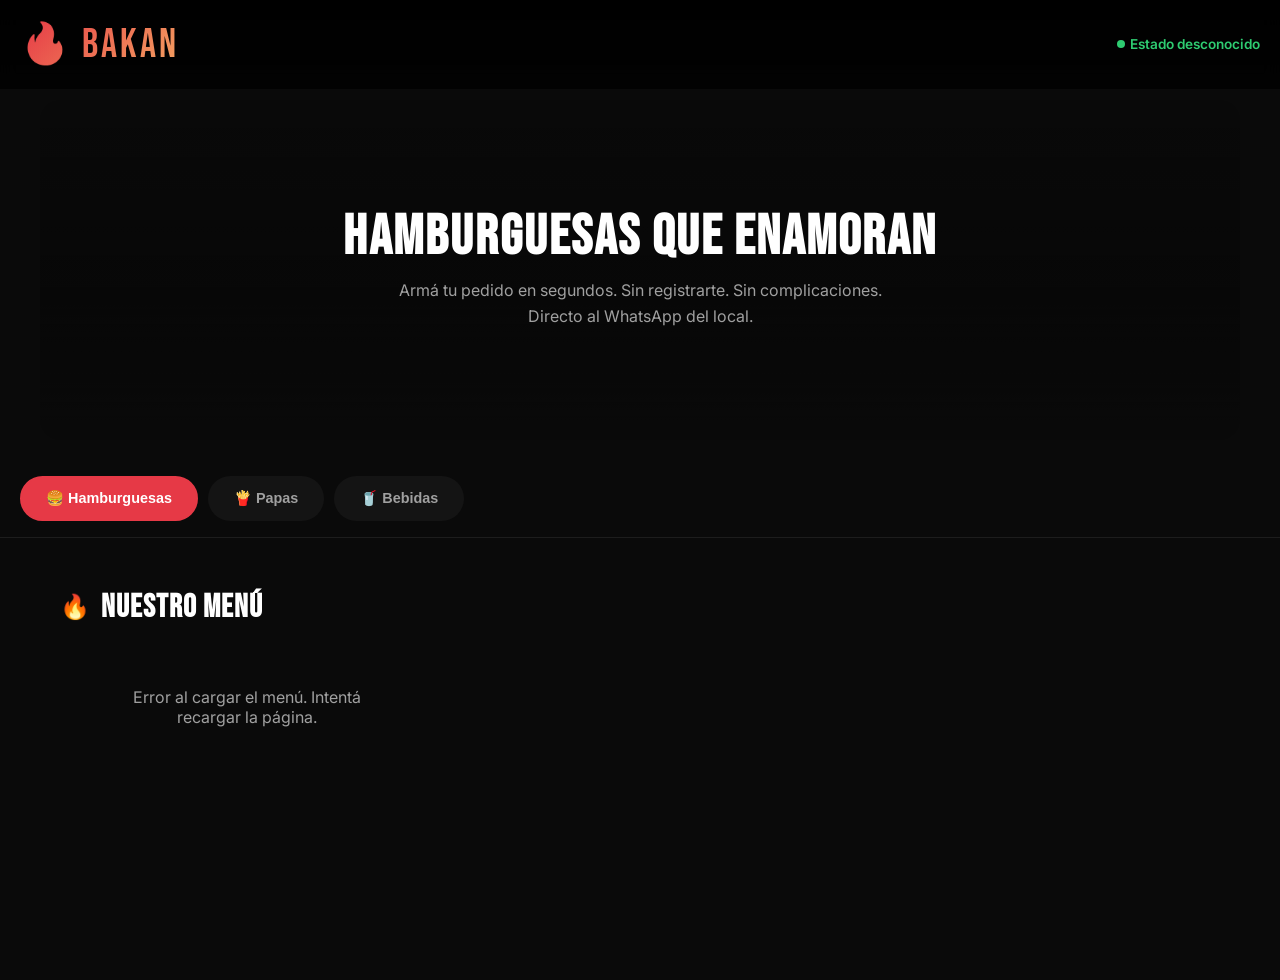
==== commit d4f9a8b7: "horarios definidos y productos bloqueados" ====
--- a/src/main/resources/static/index.html
+++ b/src/main/resources/static/index.html
@@ -10,8 +10,8 @@
 <header class="header">
     <div class="logo">🔥 BAKAN</div>
     <div class="header-info" onclick="document.getElementById('ubicacion').scrollIntoView({ behavior: 'smooth', block: 'start' })" style="cursor: pointer;">
-        <div class="estado">Abierto ahora</div>
-        <div class="horario">Cierra 23:30 hs</div>
+        <div class="estado" id="estado-local">...</div>
+        <div class="horario" id="horario-cierre"></div>
     </div>
 </header>
 
--- a/src/main/resources/static/css/styles.css
+++ b/src/main/resources/static/css/styles.css
@@ -68,7 +68,7 @@
     content: '';
     width: 8px;
     height: 8px;
-    background: var(--verde);
+    background: var(--estado-color, var(--verde));  /* ← usa variable */
     border-radius: 50%;
     animation: pulse 2s infinite;
 }
